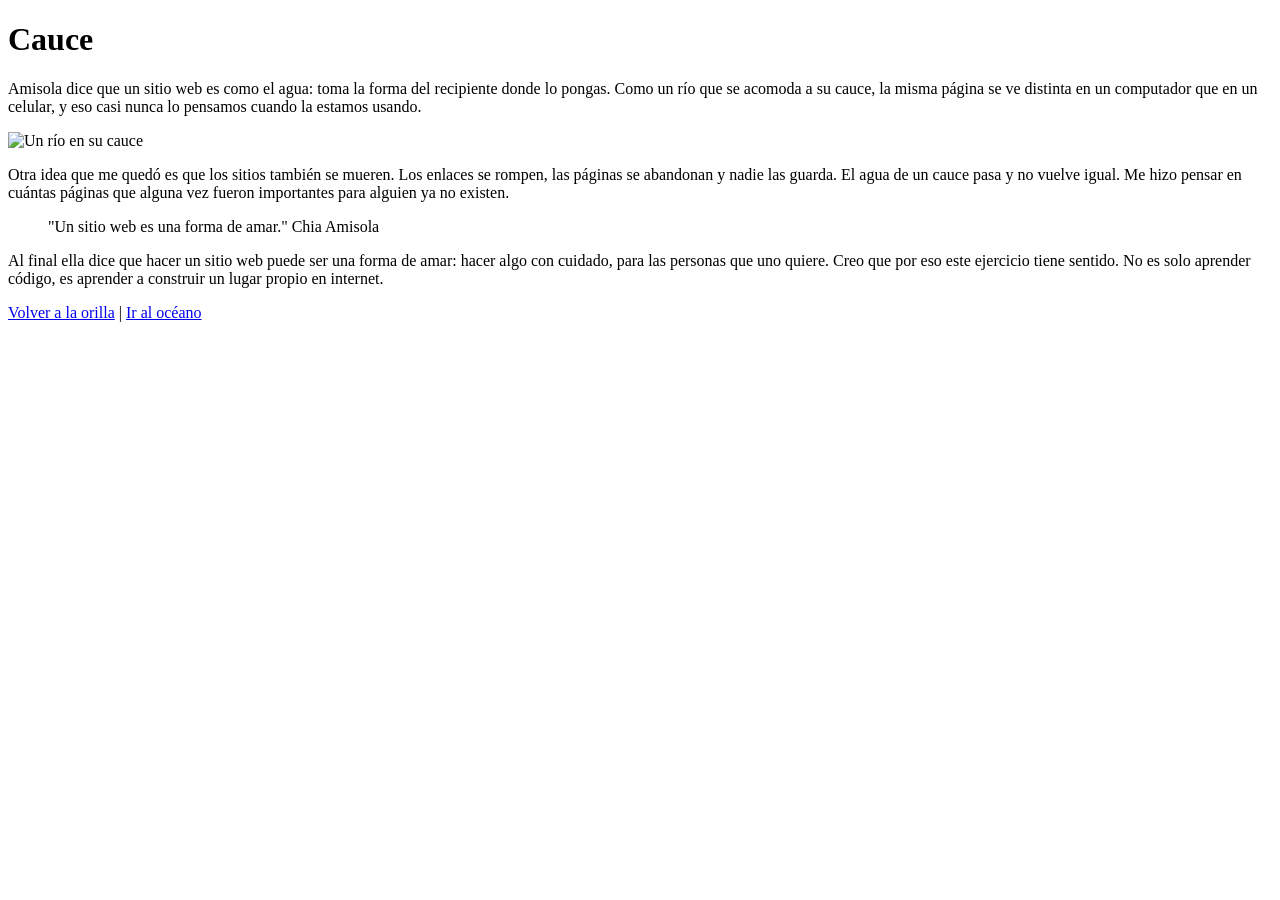
==== cauce.html @ 288f997d "Create cauce.html" ====
<!doctype html>
<html lang="es">
<head>
  <meta charset="UTF-8">
  <meta name="viewport" content="width=device-width, initial-scale=1">
  <link rel="icon" href="https://img.icons8.com/?size=48&id=13101&format=png">
  <link href="https://fonts.googleapis.com/css2?family=Newsreader&display=swap" rel="stylesheet">
  <link rel="stylesheet" href="style.css">
  <title>Cauce</title>
</head>
<body class="cauce">
  <h1>Cauce</h1>
  <p>Amisola dice que un sitio web es como el agua: toma la forma del recipiente donde lo pongas. Como un río que se acomoda a su cauce, la misma página se ve distinta en un computador que en un celular, y eso casi nunca lo pensamos cuando la estamos usando.</p>
  <img src="imgs/cauce.jpg" alt="Un río en su cauce">
  <p>Otra idea que me quedó es que los sitios también se mueren. Los enlaces se rompen, las páginas se abandonan y nadie las guarda. El agua de un cauce pasa y no vuelve igual. Me hizo pensar en cuántas páginas que alguna vez fueron importantes para alguien ya no existen.</p>
  <blockquote>"Un sitio web es una forma de amar." Chia Amisola</blockquote>
  <p>Al final ella dice que hacer un sitio web puede ser una forma de amar: hacer algo con cuidado, para las personas que uno quiere. Creo que por eso este ejercicio tiene sentido. No es solo aprender código, es aprender a construir un lugar propio en internet.</p>
  <p><a href="orilla.html">Volver a la orilla</a> | <a href="oceano.html">Ir al océano</a></p>
</body>
</html>
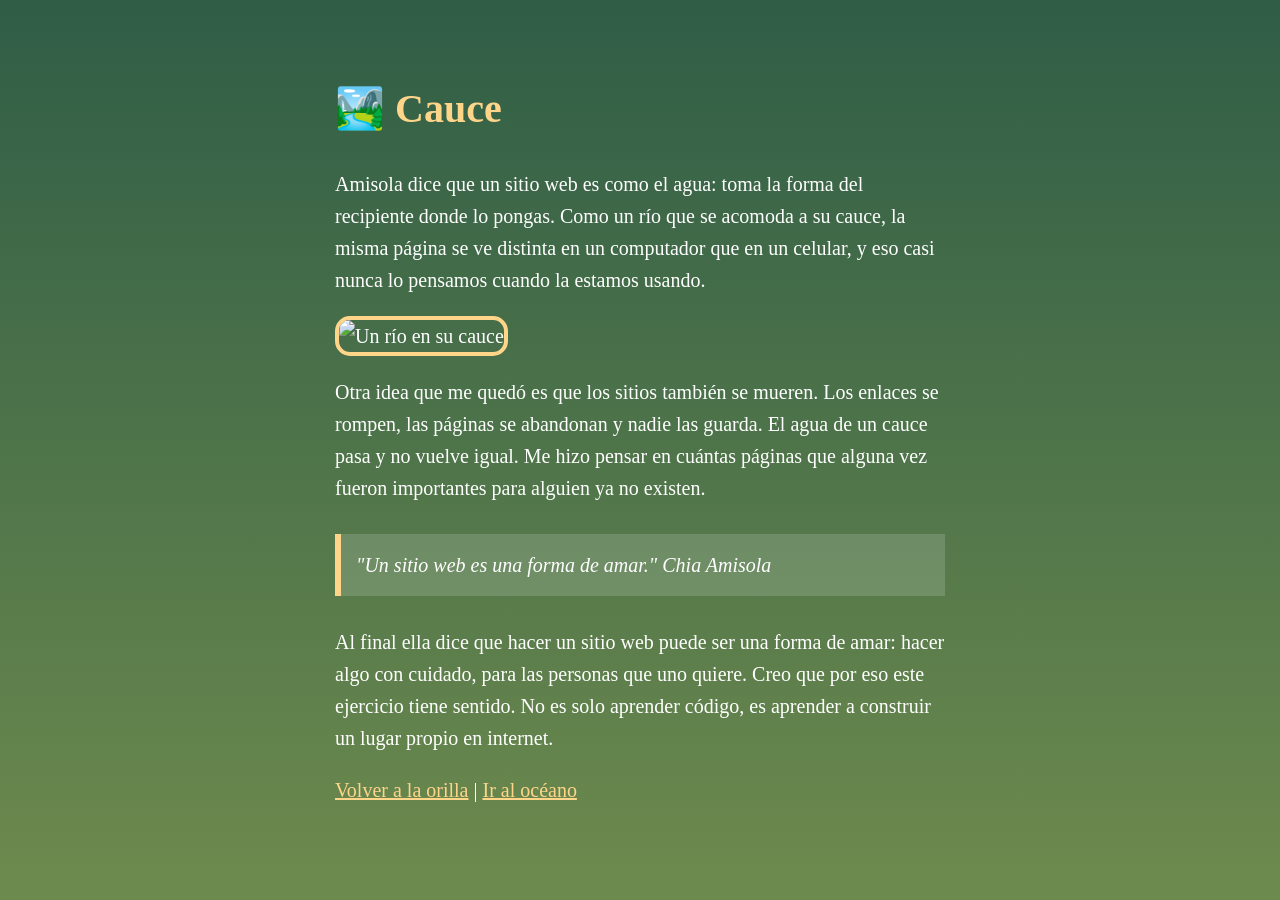
==== commit f7197c24: "Update cauce.html" ====
--- a/cauce.html
+++ b/cauce.html
@@ -9,9 +9,9 @@
   <title>Cauce</title>
 </head>
 <body class="cauce">
-  <h1>Cauce</h1>
+  <h1>🏞️ Cauce</h1>
   <p>Amisola dice que un sitio web es como el agua: toma la forma del recipiente donde lo pongas. Como un río que se acomoda a su cauce, la misma página se ve distinta en un computador que en un celular, y eso casi nunca lo pensamos cuando la estamos usando.</p>
-  <img src="imgs/cauce.jpg" alt="Un río en su cauce">
+  <img src="cauce.svg" alt="Un río en su cauce">
   <p>Otra idea que me quedó es que los sitios también se mueren. Los enlaces se rompen, las páginas se abandonan y nadie las guarda. El agua de un cauce pasa y no vuelve igual. Me hizo pensar en cuántas páginas que alguna vez fueron importantes para alguien ya no existen.</p>
   <blockquote>"Un sitio web es una forma de amar." Chia Amisola</blockquote>
   <p>Al final ella dice que hacer un sitio web puede ser una forma de amar: hacer algo con cuidado, para las personas que uno quiere. Creo que por eso este ejercicio tiene sentido. No es solo aprender código, es aprender a construir un lugar propio en internet.</p>
--- a/style.css
+++ b/style.css
@@ -0,0 +1,41 @@
+body {
+  font-family: "Newsreader", serif;
+  font-size: 20px;
+  max-width: 650px;
+  margin: 0 auto;
+  padding: 50px 20px;
+  line-height: 1.6;
+  color: white;
+  min-height: 100vh;
+  box-sizing: border-box;
+}
+
+h1 { color: #FFD58A; }
+
+a { color: #FFD58A; }
+a:hover { color: white; }
+
+img {
+  width: 100%;
+  border-radius: 15px;
+  border: 4px solid #FFD58A;
+}
+
+blockquote {
+  background-color: rgba(255, 255, 255, 0.15);
+  border-left: 6px solid #FFD58A;
+  padding: 15px;
+  margin: 30px 0;
+  font-style: italic;
+}
+
+.eleccion { font-size: 28px; }
+
+/* Un color de fondo diferente para cada página */
+.portada {
+  background: linear-gradient(#0E3B43, #1F8A8A);
+  text-align: center;
+}
+.orilla { background: linear-gradient(#1F8A8A, #E0B872); }
+.oceano { background: linear-gradient(#1A5560, #0A2A30); }
+.cauce { background: linear-gradient(#2F5D46, #6E8B4E); }
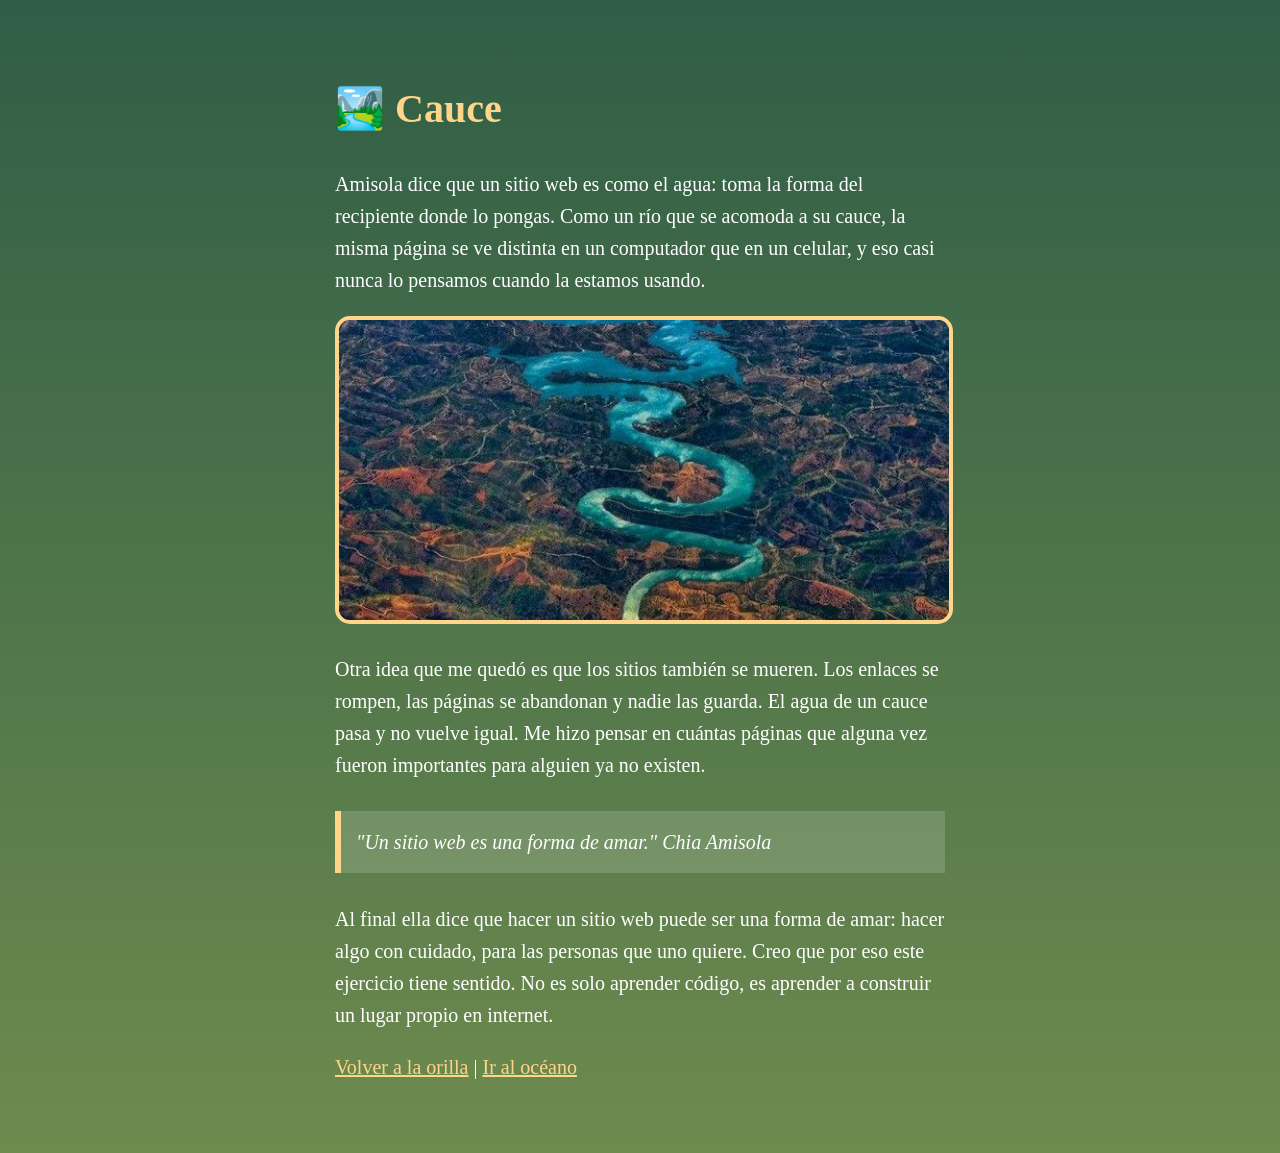
==== commit e79cdf11: "Update cauce.html" ====
--- a/cauce.html
+++ b/cauce.html
@@ -8,10 +8,10 @@
   <link rel="stylesheet" href="style.css">
   <title>Cauce</title>
 </head>
-<body class="cauce">
+<body class="cauce" style="background-color: #DFF5E3;">
   <h1>🏞️ Cauce</h1>
   <p>Amisola dice que un sitio web es como el agua: toma la forma del recipiente donde lo pongas. Como un río que se acomoda a su cauce, la misma página se ve distinta en un computador que en un celular, y eso casi nunca lo pensamos cuando la estamos usando.</p>
-  <img src="cauce.svg" alt="Un río en su cauce">
+<img src="cauce.png" alt="Un río en su cauce" style="width:100%; height:300px; object-fit:cover; border-radius:15px;">
   <p>Otra idea que me quedó es que los sitios también se mueren. Los enlaces se rompen, las páginas se abandonan y nadie las guarda. El agua de un cauce pasa y no vuelve igual. Me hizo pensar en cuántas páginas que alguna vez fueron importantes para alguien ya no existen.</p>
   <blockquote>"Un sitio web es una forma de amar." Chia Amisola</blockquote>
   <p>Al final ella dice que hacer un sitio web puede ser una forma de amar: hacer algo con cuidado, para las personas que uno quiere. Creo que por eso este ejercicio tiene sentido. No es solo aprender código, es aprender a construir un lugar propio en internet.</p>
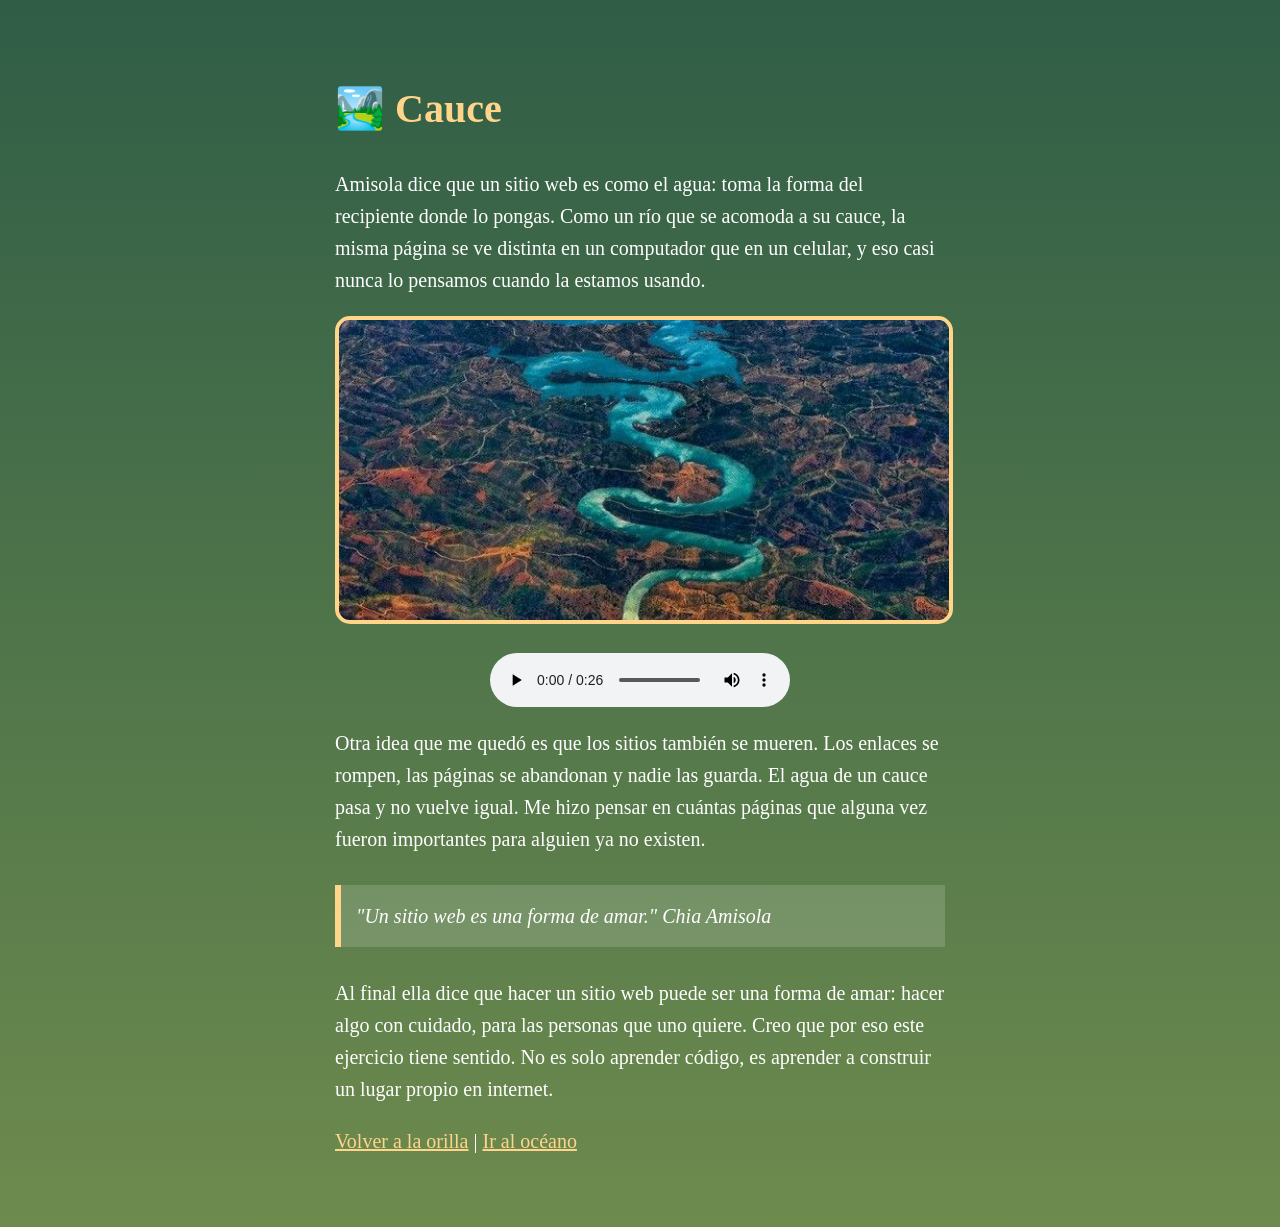
==== commit 6882e4b3: "Update cauce.html" ====
--- a/cauce.html
+++ b/cauce.html
@@ -12,6 +12,7 @@
   <h1>🏞️ Cauce</h1>
   <p>Amisola dice que un sitio web es como el agua: toma la forma del recipiente donde lo pongas. Como un río que se acomoda a su cauce, la misma página se ve distinta en un computador que en un celular, y eso casi nunca lo pensamos cuando la estamos usando.</p>
 <img src="cauce.png" alt="Un río en su cauce" style="width:100%; height:300px; object-fit:cover; border-radius:15px;">
+  <audio controls loop src="cauce.mp3" style="display:block; margin:20px auto;"></audio>
   <p>Otra idea que me quedó es que los sitios también se mueren. Los enlaces se rompen, las páginas se abandonan y nadie las guarda. El agua de un cauce pasa y no vuelve igual. Me hizo pensar en cuántas páginas que alguna vez fueron importantes para alguien ya no existen.</p>
   <blockquote>"Un sitio web es una forma de amar." Chia Amisola</blockquote>
   <p>Al final ella dice que hacer un sitio web puede ser una forma de amar: hacer algo con cuidado, para las personas que uno quiere. Creo que por eso este ejercicio tiene sentido. No es solo aprender código, es aprender a construir un lugar propio en internet.</p>
